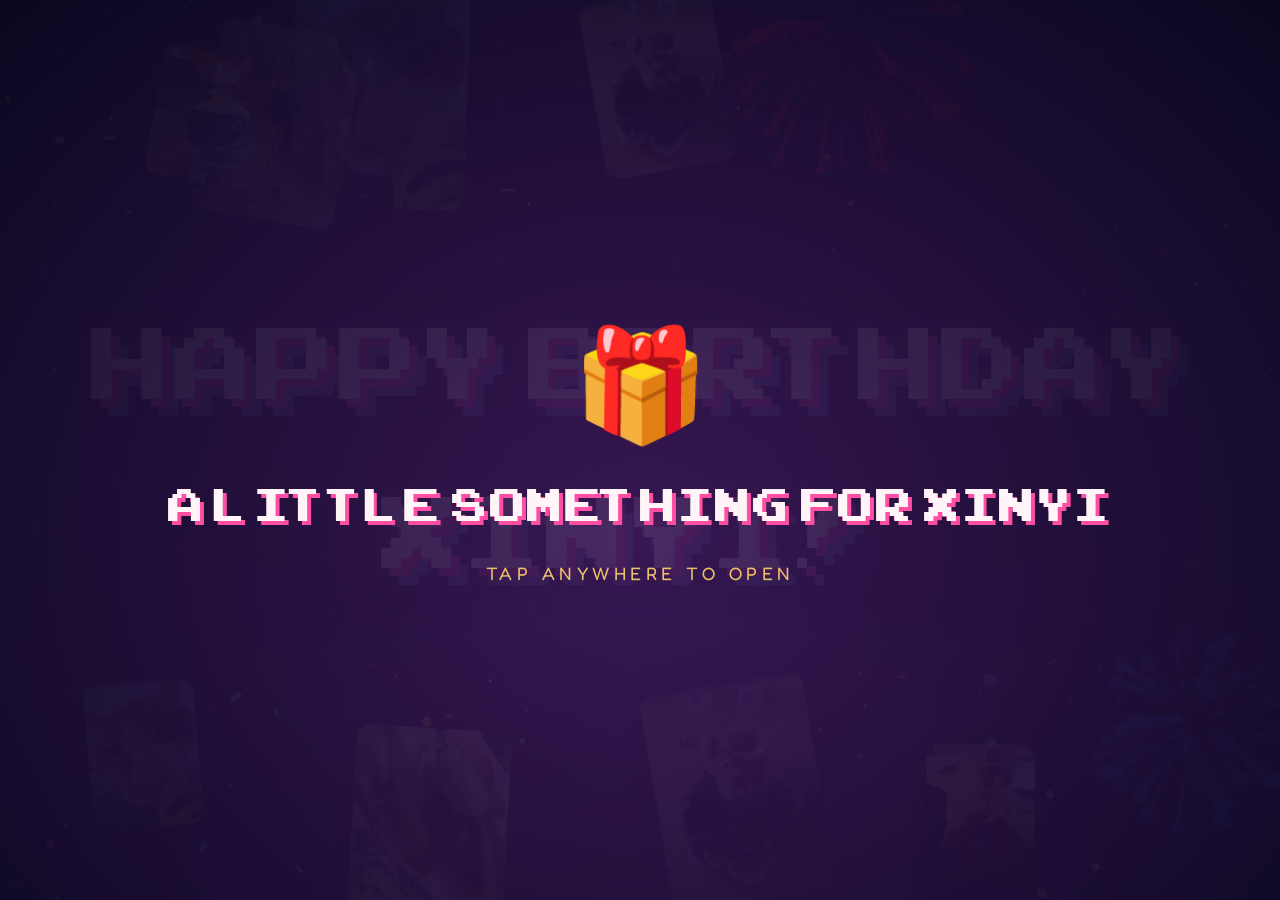
==== birthday/index.html @ 5be49f30 "Add Xinyi's birthday countdown page at /birthday/ Countdown to 12:00 AM ET Nov 8 with confetti and f" ====
<!DOCTYPE html>
<html lang="en">
<head>
<meta charset="UTF-8">
<meta name="viewport" content="width=device-width, initial-scale=1.0">
<title>Xinyi's Birthday Countdown</title>
<link rel="preconnect" href="https://fonts.googleapis.com">
<link rel="preconnect" href="https://fonts.gstatic.com" crossorigin>
<link href="https://fonts.googleapis.com/css2?family=Fredoka:wght@400;600;700&display=swap" rel="stylesheet">
<style>
  @font-face {
    font-family: 'ArcadeClassic';
    src: url([data-uri]) format('truetype');
    font-display: block;
  }
  :root {
    --ink: #fff7fb;
    --pink: #ff7eb6;
    --gold: #ffd36e;
    --sky1: #0b0820;
    --sky2: #1d1140;
    --sky3: #3a1856;
  }
  * { box-sizing: border-box; margin: 0; padding: 0; }
  html, body { height: 100%; overflow: hidden; }
  body {
    font-family: 'Fredoka', 'Trebuchet MS', system-ui, sans-serif;
    color: var(--ink);
    background: radial-gradient(ellipse at 50% 120%, var(--sky3) 0%, var(--sky2) 45%, var(--sky1) 100%);
    user-select: none;
  }

  /* twinkling stars */
  #stars { position: fixed; inset: 0; pointer-events: none; }
  .star {
    position: absolute; width: 2px; height: 2px; border-radius: 50%; background: #fff;
    animation: twinkle var(--d) ease-in-out infinite; animation-delay: var(--delay);
  }
  @keyframes twinkle { 0%,100% { opacity: .15 } 50% { opacity: .9 } }

  #fx { position: fixed; inset: 0; width: 100%; height: 100%; pointer-events: none; z-index: 2; }

  /* floating gifs */
  #floaters { position: fixed; inset: 0; pointer-events: none; z-index: 3; overflow: hidden; }
  .floater {
    position: absolute; top: 0; left: 0; will-change: transform;
    filter: drop-shadow(0 6px 14px rgba(0,0,0,.45));
    border-radius: 14px;
  }

  .stage {
    position: fixed; inset: 0; z-index: 4;
    display: flex; flex-direction: column; align-items: center; justify-content: center;
    text-align: center; padding: 24px;
    transition: opacity 1s ease, transform 1s ease;
  }
  .hidden { opacity: 0; pointer-events: none; transform: scale(.96); }

  /* ---------- countdown ---------- */
  .eyebrow {
    font-size: clamp(14px, 2.2vw, 20px); letter-spacing: .32em; text-transform: uppercase;
    color: var(--gold); margin-bottom: 14px; text-shadow: 0 2px 10px rgba(0,0,0,.5);
  }
  .title {
    font-family: 'ArcadeClassic', 'Fredoka', monospace; font-weight: 400;
    font-size: clamp(40px, 8vw, 96px); line-height: 1.2; letter-spacing: .04em;
    color: #fff4f8;
    text-shadow: .06em .06em 0 #ff4fa3, 0 0 18px rgba(255,126,182,.25);
    margin-bottom: clamp(14px, 3vh, 34px);
  }
  .apos { font-family: 'Fredoka', sans-serif; font-weight: 700; letter-spacing: 0; font-size: .7em; vertical-align: .3em; margin: 0 -.04em 0 -.02em; }
  .clock { display: flex; gap: clamp(8px, 2vw, 22px); align-items: flex-start; }
  .unit {
    min-width: clamp(70px, 15vw, 150px);
    padding: clamp(12px, 2.4vw, 22px) clamp(8px, 1.5vw, 16px) clamp(10px, 1.6vw, 16px);
    background: rgba(255,255,255,.08);
    border: 1px solid rgba(255,255,255,.18);
    border-radius: 22px;
    backdrop-filter: blur(6px); -webkit-backdrop-filter: blur(6px);
    box-shadow: 0 10px 30px rgba(0,0,0,.35), inset 0 1px 0 rgba(255,255,255,.15);
  }
  .num {
    display: block; font-weight: 700; font-variant-numeric: tabular-nums;
    font-size: clamp(40px, 9vw, 104px); line-height: 1;
    text-shadow: 0 0 12px rgba(255,126,182,.25);
  }
  .lbl {
    display: block; margin-top: 8px; font-size: clamp(11px, 1.4vw, 15px);
    letter-spacing: .22em; text-transform: uppercase; opacity: .75;
  }
  .colon { font-size: clamp(36px, 8vw, 90px); font-weight: 700; opacity: .5; padding-top: clamp(10px, 2vw, 20px); }
  .sub { margin-top: clamp(20px, 3.5vh, 36px); font-size: clamp(14px, 2vw, 19px); opacity: .8; }

  /* final ten seconds */
  #bigTick {
    position: fixed; inset: 0; z-index: 5; display: flex; align-items: center; justify-content: center;
    pointer-events: none; font-weight: 700; font-size: min(48vw, 60vh); line-height: 1;
    color: rgba(255,255,255,.92); text-shadow: 0 0 30px rgba(255,126,182,.45), 0 0 60px rgba(255,211,110,.2);
    opacity: 0;
  }
  #bigTick.pop { animation: tick 1s ease-out forwards; }
  @keyframes tick { 0% { transform: scale(1.6); opacity: 0 } 15% { opacity: 1 } 70% { transform: scale(.9); opacity: .9 } 100% { transform: scale(.75); opacity: 0 } }
  body.final .stage#countdown { opacity: .25; }

  #flash { position: fixed; inset: 0; background: #fff; z-index: 6; opacity: 0; pointer-events: none; }
  #flash.go { animation: flash 1.2s ease-out forwards; }
  @keyframes flash { 0% { opacity: .95 } 100% { opacity: 0 } }

  /* ---------- celebration ---------- */
  #celebrate { justify-content: flex-start; padding-top: 0; }
  .hb-wrap {
    position: relative;
    flex: 0 0 auto; display: flex; align-items: center; justify-content: center;
    height: 100vh; transition: height 1.4s cubic-bezier(.6,.05,.25,1);
  }
  body.slides-on .hb-wrap { height: clamp(90px, 17vh, 170px); }
  .halo {
    position: absolute; left: 50%; top: 50%; transform: translate(-50%, -50%);
    width: min(115vw, 1700px); height: min(62vh, 460px); pointer-events: none;
    background: radial-gradient(closest-side, rgba(11,8,32,.82), rgba(11,8,32,.6) 60%, rgba(11,8,32,0));
    transition: height 1.4s cubic-bezier(.6,.05,.25,1);
  }
  body.slides-on .halo { height: min(30vh, 260px); width: min(100vw, 1100px); }
  .hb {
    font-family: 'ArcadeClassic', 'Fredoka', monospace; font-weight: 400;
    font-size: clamp(48px, 11vw, 150px); line-height: 1.2; padding: 0 .2em; letter-spacing: .04em;
    color: #fff4f8;
    text-shadow: .06em .06em 0 #ff4fa3, .12em .12em 0 rgba(126,200,255,.55), 0 0 24px rgba(255,126,182,.3);
    transition: font-size 1.4s cubic-bezier(.6,.05,.25,1);
  }
  body.slides-on .hb { font-size: clamp(32px, 6vw, 80px); }
  #celebrate:not(.hidden) .hb { animation: popIn 1.2s cubic-bezier(.2,1.6,.4,1) both; }
  @keyframes shimmer { to { background-position: 300% 0 } }
  @keyframes popIn { 0% { transform: scale(.2) rotate(-6deg); opacity: 0 } 100% { transform: none; opacity: 1 } }

  /* slideshow */
  .show {
    position: relative; width: min(92vw, calc((100vh - 230px) * 1.333), 1100px);
    aspect-ratio: 4 / 3; margin-top: 4px;
    opacity: 0; transform: translateY(40px) scale(.97);
    transition: opacity 1.2s ease .3s, transform 1.2s ease .3s;
  }
  body.slides-on .show { opacity: 1; transform: none; }
  .frame {
    position: absolute; inset: 0; border-radius: 18px; overflow: hidden;
    background: #120b24;
    box-shadow: 0 0 0 6px rgba(255,255,255,.9), 0 24px 60px rgba(0,0,0,.6), 0 0 80px rgba(255,126,182,.25);
  }
  .slide { position: absolute; inset: 0; opacity: 0; transition: opacity 1.4s ease; }
  .slide.on { opacity: 1; }
  .slide .bg {
    position: absolute; inset: -40px; background-size: cover; background-position: center;
    filter: blur(28px) brightness(.55) saturate(1.2);
  }
  .slide img {
    position: absolute; inset: 0; width: 100%; height: 100%; object-fit: contain;
    transform-origin: var(--ox, 50%) var(--oy, 50%);
  }
  .slide.on img { animation: kenburns 7s ease-out forwards; }
  @keyframes kenburns { from { transform: scale(1) } to { transform: scale(1.07) } }

  .nav {
    position: absolute; top: 50%; transform: translateY(-50%);
    width: 48px; height: 48px; border-radius: 50%; border: none; cursor: pointer;
    background: rgba(255,255,255,.18); color: #fff; font-size: 24px; line-height: 48px;
    backdrop-filter: blur(6px); -webkit-backdrop-filter: blur(6px);
    transition: background .2s; z-index: 2; font-family: inherit;
  }
  .nav:hover { background: rgba(255,255,255,.35); }
  .nav.prev { left: 14px; } .nav.next { right: 14px; }
  .meta {
    position: absolute; left: 50%; bottom: -44px; transform: translateX(-50%);
    display: flex; gap: 14px; align-items: center; font-size: 15px; white-space: nowrap;
  }
  .meta button {
    background: rgba(255,255,255,.14); border: 1px solid rgba(255,255,255,.25); color: #fff;
    border-radius: 999px; padding: 5px 14px; cursor: pointer; font-family: inherit; font-size: 14px;
  }
  .bar { position: absolute; left: 0; bottom: 0; height: 4px; background: linear-gradient(90deg, var(--pink), var(--gold)); width: 0; z-index: 2; }

  #music {
    position: fixed; top: 14px; right: 14px; z-index: 8; width: min(320px, calc(100vw - 28px));
    border-radius: 14px; overflow: hidden; box-shadow: 0 10px 30px rgba(0,0,0,.45);
  }
  #music iframe { display: block; border: 0; }
  #gate {
    position: fixed; inset: 0; z-index: 20; cursor: pointer;
    display: flex; flex-direction: column; align-items: center; justify-content: center; gap: 18px;
    background: radial-gradient(ellipse at 50% 60%, rgba(58,24,86,.92), rgba(11,8,32,.97));
    text-align: center; padding: 24px; transition: opacity .8s ease;
  }
  #gate.gone { opacity: 0; pointer-events: none; }
  #gate .gift { font-size: clamp(64px, 12vw, 110px); animation: wiggle 1.6s ease-in-out infinite; }
  @keyframes wiggle { 0%,100% { transform: rotate(0) } 20% { transform: rotate(-10deg) scale(1.05) } 40% { transform: rotate(8deg) } 60% { transform: rotate(-4deg) } }
  #gate .g1 { font-family: 'ArcadeClassic', 'Fredoka', monospace; font-size: clamp(34px, 6vw, 64px); line-height: 1.2; letter-spacing: .04em; color: #fff4f8; text-shadow: .06em .06em 0 #ff4fa3; }
  #gate .g2 { font-size: clamp(14px, 2vw, 18px); letter-spacing: .25em; text-transform: uppercase; color: var(--gold); opacity: .9; }
  #testBadge {
    position: fixed; top: 10px; left: 10px; z-index: 10; font-size: 12px;
    background: rgba(255,211,110,.9); color: #2a1440; padding: 4px 10px; border-radius: 999px; display: none;
  }
  @media (max-width: 600px) {
    .nav { width: 38px; height: 38px; line-height: 38px; font-size: 20px; }
    .colon { display: none; }
  }
  @media (prefers-reduced-motion: reduce) {
    .slide.on img { animation: none; }
  }
</style>
</head>
<body>
  <div id="stars"></div>
  <canvas id="fx"></canvas>
  <div id="floaters"></div>

  <section class="stage" id="countdown">
    <div class="eyebrow">Counting down to</div>
    <h1 class="title">Xinyi<span class="apos">'</span>s Birthday</h1>
    <div class="clock">
      <div class="unit"><span class="num" id="h">00</span><span class="lbl">Hours</span></div>
      <div class="colon">:</div>
      <div class="unit"><span class="num" id="m">00</span><span class="lbl">Minutes</span></div>
      <div class="colon">:</div>
      <div class="unit"><span class="num" id="s">00</span><span class="lbl">Seconds</span></div>
    </div>
    <p class="sub" id="whenText">until 12:00 AM</p>
  </section>

  <div id="bigTick"></div>
  <div id="flash"></div>

  <section class="stage hidden" id="celebrate">
    <div class="hb-wrap"><div class="halo"></div><h1 class="hb">Happy Birthday Xinyi!</h1></div>
    <div class="show" id="show">
      <div class="frame" id="frame"><div class="bar" id="bar"></div></div>
      <button class="nav prev" id="prev" aria-label="Previous photo">&#8249;</button>
      <button class="nav next" id="next" aria-label="Next photo">&#8250;</button>
      <div class="meta"><span id="count">1 / 27</span><button id="pause">Pause</button></div>
    </div>
  </section>

  <div id="testBadge"></div>
  <div id="gate">
    <div class="gift">🎁</div>
    <div class="g1">A little something for Xinyi</div>
    <div class="g2">Tap anywhere to open</div>
  </div>
  <div id="music"><div id="spotify"></div></div>

<script>
(() => {
  // ---------------- config ----------------
  const BIRTHDAY = new Date(Date.UTC(2026, 10, 8, 5, 0, 0));   // Nov 8, 2026 at 12:00 AM Eastern (EST = UTC-5)
  const PHOTO_COUNT = 27;
  const SLIDE_MS = 5000;
  const CELEBRATE_BEFORE_SLIDES_MS = 7000;

  const params = new URLSearchParams(location.search);
  let target = BIRTHDAY.getTime();
  const badge = document.getElementById('testBadge');
  if (params.has('test')) {                       // ?test=15 -> countdown ends 15s after load
    target = Date.now() + (parseFloat(params.get('test')) || 15) * 1000;
    badge.textContent = 'Test mode'; badge.style.display = 'block';
  }
  if (params.has('celebrate')) { target = Date.now() - 1; }

  // ---------------- stars ----------------
  const starBox = document.getElementById('stars');
  for (let i = 0; i < 120; i++) {
    const s = document.createElement('div');
    s.className = 'star';
    s.style.left = Math.random() * 100 + '%';
    s.style.top = Math.random() * 100 + '%';
    const sz = Math.random() < .15 ? 3 : 2;
    s.style.width = s.style.height = sz + 'px';
    s.style.setProperty('--d', (2 + Math.random() * 4) + 's');
    s.style.setProperty('--delay', (-Math.random() * 6) + 's');
    starBox.appendChild(s);
  }

  // ---------------- canvas + sprites ----------------
  const cv = document.getElementById('fx');
  const ctx = cv.getContext('2d');
  let W = 0, H = 0, DPR = 1;
  function resize() {
    DPR = Math.min(window.devicePixelRatio || 1, 2);
    W = innerWidth; H = innerHeight;
    cv.width = W * DPR; cv.height = H * DPR;
    ctx.setTransform(DPR, 0, 0, DPR, 0, 0);
  }
  addEventListener('resize', resize); resize();

  function load(src) { const i = new Image(); i.src = src; return i; }
  const confettiSheet = { img: load('assets/confetti.png'), cols: 8, rows: 8, frames: 64, cell: 256, fps: 30 };
  const fireworkSheets = ['original', 'blue', 'green', 'red'].map(c => ({
    img: load('assets/firework-' + c + '.png'), cols: 6, rows: 5, frames: 30, cell: 256, fps: 24
  }));

  const sprites = [];   // {sheet, x, y, size, t0, rot}
  function spawn(sheet, x, y, size, rot = 0) {
    sprites.push({ sheet, x, y, size, rot, t0: performance.now() });
  }
  // distance from a point to the text/slideshow zone (0 = inside it)
  function zoneDist(x, y) {
    if (!zone) return 1e9;
    const dx = Math.max(zone.l - x, 0, x - zone.r), dy = Math.max(zone.t - y, 0, y - zone.b);
    return Math.hypot(dx, dy);
  }
  // pick a spot whose burst mostly stays clear of the text
  function clearSpot(radius, yMin, yMax) {
    let best = null, bestD = -1;
    for (let t = 0; t < 25; t++) {
      const x = W * .03 + Math.random() * W * .94, y = yMin + Math.random() * (yMax - yMin);
      const d = zoneDist(x, y);
      if (d >= radius) return [x, y];
      if (d > bestD) { bestD = d; best = [x, y]; }
    }
    return best;
  }
  function randomFirework(big) {
    const sheet = fireworkSheets[(Math.random() * 4) | 0];
    const size = (big ? 260 + Math.random() * 260 : 180 + Math.random() * 200) * Math.min(1, Math.max(.55, W / 1200));
    const [x, y] = clearSpot(size * .35, H * .05, H * .95);
    spawn(sheet, x, y, size);
  }
  function randomConfetti() {
    const size = (240 + Math.random() * 200) * Math.min(1, Math.max(.6, W / 1200));
    const [x, y] = clearSpot(size * .3, H * .1, H * .9);
    spawn(confettiSheet, x, y, size, (Math.random() - .5) * 0.6);
  }

  // drifting paper confetti pieces
  const COLORS = ['#ff7eb6', '#ffd36e', '#7ef0b0', '#7ec8ff', '#c79bff', '#ff9a6e'];
  const pieces = [];
  function makePiece(initial) {
    return {
      x: Math.random() * W, y: initial ? Math.random() * H : -20 - Math.random() * 60,
      w: 6 + Math.random() * 7, h: 3 + Math.random() * 5,
      vy: 25 + Math.random() * 45, sway: 20 + Math.random() * 40, phase: Math.random() * 6.28,
      spin: (Math.random() - .5) * 6, a: Math.random() * 6.28,
      c: COLORS[(Math.random() * COLORS.length) | 0], round: Math.random() < .3
    };
  }
  for (let i = 0; i < 70; i++) pieces.push(makePiece(true));

  // ---------------- floating gifs ----------------
  // ---- keep-out zone: the middle content (countdown, or message + slideshow) ----
  let zone = null;
  function unionRect(sel) {
    let l = 1e9, t = 1e9, r = -1e9, b = -1e9;
    document.querySelectorAll(sel).forEach(el => {
      const q = el.getBoundingClientRect(); if (!q.width) return;
      l = Math.min(l, q.left); t = Math.min(t, q.top); r = Math.max(r, q.right); b = Math.max(b, q.bottom);
    });
    return r > l ? { l, t, r, b } : null;
  }
  function updateZone() {
    const celebrating = !document.getElementById('celebrate').classList.contains('hidden');
    const z = celebrating
      ? unionRect(document.body.classList.contains('slides-on') ? '.hb, .show, .meta' : '.hb')
      : unionRect('#countdown .eyebrow, #countdown .title, #countdown .clock, #countdown .sub');
    if (!z) { zone = null; return; }
    const pad = 16;
    zone = { l: z.l - pad, t: z.t - pad, r: z.r + pad, b: z.b + pad };
  }
  function hits(x, y, w, h, z) { return x < z.r && x + w > z.l && y < z.b && y + h > z.t; }
  updateZone();
  setInterval(updateZone, 250);
  addEventListener('resize', updateZone);

  const floatBox = document.getElementById('floaters');
  const gifs = ['assets/cat-scuba-cat.gif', 'assets/silly-dog.gif'];
  const floaters = [];
  function addFloater(src, big = 1) {
    const el = document.createElement('img');
    el.src = src; el.className = 'floater'; el.alt = '';
    const scale = Math.min(1, Math.max(.6, innerWidth / 1200));
    const size = (95 + Math.random() * 60) * scale * big;
    el.style.width = size + 'px';
    floatBox.appendChild(el);
    const ang = Math.random() * Math.PI * 2, speed = 28 + Math.random() * 30;
    let x = 0, y = 0;
    for (let t = 0; t < 40; t++) {
      x = Math.random() * (innerWidth - size); y = Math.random() * (innerHeight - size);
      if (!zone || !hits(x, y, size, size * 1.3, zone)) break;
    }
    floaters.push({
      el, size, x, y,
      vx: Math.cos(ang) * speed, vy: Math.sin(ang) * speed,
      rot: 0, wob: Math.random() * 6.28, wobSpeed: .8 + Math.random() * .8
    });
  }
  // orange cat gets the most spots; nothing appears more than twice
  const catPics = ['assets/cat-1.jpg', 'assets/cat-2.jpg', 'assets/cat-3.jpg'];
  const perPic = innerWidth < 600 ? 1 : 2;
  catPics.forEach(c => { for (let i = 0; i < perPic; i++) addFloater(c, 1.15); });
  gifs.forEach(g => addFloater(g, .9));

  // ---------------- countdown ----------------
  const hEl = document.getElementById('h'), mEl = document.getElementById('m'), sEl = document.getElementById('s');
  const bigTick = document.getElementById('bigTick');
  const whenText = document.getElementById('whenText');
  whenText.textContent = '12:00 AM ET, Nov 8 2026';
  let phase = 'countdown';
  let lastShown = -1;
  const pad = n => String(n).padStart(2, '0');

  function updateClock(now) {
    const ms = target - now;
    if (ms <= 0) { if (phase === 'countdown') startCelebration(); return; }
    const total = Math.ceil(ms / 1000);
    if (total === lastShown) return;
    lastShown = total;
    hEl.textContent = pad(Math.floor(total / 3600));
    mEl.textContent = pad(Math.floor(total % 3600 / 60));
    sEl.textContent = pad(total % 60);
    document.title = `${pad(Math.floor(total / 3600))}:${pad(Math.floor(total % 3600 / 60))}:${pad(total % 60)} · Xinyi's Birthday`;
    if (total <= 10) {
      document.body.classList.add('final');
      bigTick.textContent = total;
      bigTick.classList.remove('pop'); void bigTick.offsetWidth; bigTick.classList.add('pop');
      randomConfetti();
    }
  }

  // ---------------- celebration ----------------
  let fwTimer = 0, fwInterval = 120;
  function startCelebration() {
    phase = 'celebrate';
    document.title = 'Happy Birthday Xinyi! 🎉';
    document.body.classList.remove('final');
    bigTick.style.display = 'none';
    document.getElementById('flash').classList.add('go');
    document.getElementById('countdown').classList.add('hidden');
    document.getElementById('celebrate').classList.remove('hidden');
    // opening barrage: fireworks everywhere
    for (let i = 0; i < 14; i++) setTimeout(() => randomFirework(true), i * 70);
    for (let i = 0; i < 4; i++) setTimeout(randomConfetti, 200 + i * 250);
    fwInterval = 140;
    setTimeout(() => { fwInterval = 380; }, 6000);
    // start the song at midnight (if it isn't already playing)
    try { if (window.spotifyCtl && window.spotifyPaused !== false) window.spotifyCtl.play(); } catch (e) {}
    setTimeout(() => { document.body.classList.add('slides-on'); startSlides(); }, CELEBRATE_BEFORE_SLIDES_MS);
    setTimeout(() => { fwInterval = 900; }, CELEBRATE_BEFORE_SLIDES_MS + 4000);
  }

  // ---------------- slideshow ----------------
  const frame = document.getElementById('frame');
  const bar = document.getElementById('bar');
  const countEl = document.getElementById('count');
  const slides = [];
  for (let i = 1; i <= PHOTO_COUNT; i++) {
    const src = 'photos/' + pad(i) + '.jpg';
    const d = document.createElement('div');
    d.className = 'slide';
    d.innerHTML = `<div class="bg" style="background-image:url('${src}')"></div><img alt="Us, photo ${i}" loading="lazy" src="${src}">`;
    const img = d.querySelector('img');
    img.style.setProperty('--ox', (30 + Math.random() * 40) + '%');
    img.style.setProperty('--oy', (30 + Math.random() * 40) + '%');
    frame.insertBefore(d, bar);
    slides.push(d);
  }
  let cur = -1, playing = true, slideStart = 0, slidesStarted = false;
  function show(i) {
    i = (i + slides.length) % slides.length;
    if (cur >= 0) slides[cur].classList.remove('on');
    cur = i;
    const s = slides[cur];
    const img = s.querySelector('img');
    img.style.animation = 'none'; void img.offsetWidth; img.style.animation = '';
    s.classList.add('on');
    countEl.textContent = (cur + 1) + ' / ' + slides.length;
    // warm up the next image
    const n = slides[(cur + 1) % slides.length].querySelector('img'); n.loading = 'eager';
    slideStart = performance.now();
  }
  function startSlides() { slidesStarted = true; show(0); }
  document.getElementById('next').onclick = () => show(cur + 1);
  document.getElementById('prev').onclick = () => show(cur - 1);
  const pauseBtn = document.getElementById('pause');
  pauseBtn.onclick = () => {
    playing = !playing; pauseBtn.textContent = playing ? 'Pause' : 'Play';
    slideStart = performance.now() - (playing ? 0 : 0);
  };
  addEventListener('keydown', e => {
    if (!slidesStarted) return;
    if (e.key === 'ArrowRight') show(cur + 1);
    if (e.key === 'ArrowLeft') show(cur - 1);
    if (e.key === ' ') { e.preventDefault(); pauseBtn.click(); }
  });
  // tap anywhere on the sky during celebration for an extra firework
  addEventListener('pointerdown', e => {
    if (phase !== 'celebrate' || e.target.closest('.show')) return;
    const sheet = fireworkSheets[(Math.random() * 4) | 0];
    spawn(sheet, e.clientX, e.clientY, 260 + Math.random() * 160);
  });

  // ---------------- main loop ----------------
  let last = performance.now(), confettiTimer = 0;
  function frameLoop(now) {
    const dt = Math.min(.05, (now - last) / 1000); last = now;
    updateClock(Date.now());

    // spawn schedules
    if (phase === 'countdown') {
      confettiTimer += dt * 1000;
      if (confettiTimer > 1100) { confettiTimer = 0; randomConfetti(); }
    } else {
      fwTimer += dt * 1000;
      if (fwTimer > fwInterval) { fwTimer = 0; randomFirework(fwInterval < 300); }
      confettiTimer += dt * 1000;
      if (confettiTimer > 2600) { confettiTimer = 0; randomConfetti(); }
    }

    ctx.clearRect(0, 0, W, H);

    // paper confetti
    for (let i = 0; i < pieces.length; i++) {
      const p = pieces[i];
      p.y += p.vy * dt; p.phase += dt * 1.6; p.a += p.spin * dt;
      const x = p.x + Math.sin(p.phase) * p.sway;
      if (p.y > H + 20) pieces[i] = makePiece(false);
      ctx.save();
      ctx.translate(x, p.y); ctx.rotate(p.a);
      ctx.scale(1, Math.abs(Math.cos(p.phase * 1.7)) * .8 + .2);
      ctx.fillStyle = p.c; ctx.globalAlpha = .85 * Math.max(.2, Math.min(1, zoneDist(x, p.y) / 60));
      if (p.round) { ctx.beginPath(); ctx.arc(0, 0, p.h, 0, 6.28); ctx.fill(); }
      else ctx.fillRect(-p.w / 2, -p.h / 2, p.w, p.h);
      ctx.restore();
    }
    ctx.globalAlpha = 1;

    // spritesheet animations
    ctx.globalCompositeOperation = 'lighter';
    for (let i = sprites.length - 1; i >= 0; i--) {
      const s = sprites[i], sh = s.sheet;
      const f = Math.floor((now - s.t0) / 1000 * sh.fps);
      if (f >= sh.frames) { sprites.splice(i, 1); continue; }
      if (!sh.img.complete || !sh.img.naturalWidth) continue;
      const sx = (f % sh.cols) * sh.cell, sy = Math.floor(f / sh.cols) * sh.cell;
      ctx.save();
      ctx.globalAlpha = Math.max(.12, Math.min(1, zoneDist(s.x, s.y) / (s.size * .45)));
      ctx.translate(s.x, s.y); if (s.rot) ctx.rotate(s.rot);
      ctx.drawImage(sh.img, sx, sy, sh.cell, sh.cell, -s.size / 2, -s.size / 2, s.size, s.size);
      ctx.restore();
    }
    ctx.globalCompositeOperation = 'source-over';

    // floating gifs
    const fw = innerWidth, fh = innerHeight;
    for (const o of floaters) {
      o.x += o.vx * dt; o.y += o.vy * dt; o.wob += dt * o.wobSpeed;
      if (o.x < -o.size * .2) { o.x = -o.size * .2; o.vx = Math.abs(o.vx); }
      if (o.x > fw - o.size * .8) { o.x = fw - o.size * .8; o.vx = -Math.abs(o.vx); }
      if (o.y < -o.size * .2) { o.y = -o.size * .2; o.vy = Math.abs(o.vy); }
      if (o.y > fh - o.size * .8) { o.y = fh - o.size * .8; o.vy = -Math.abs(o.vy); }
      // bounce off the middle content
      const oh = o.el.offsetHeight || o.size;
      if (zone && hits(o.x, o.y, o.size, oh, zone)) {
        const opts = [
          { d: o.x + o.size - zone.l, ok: zone.l - o.size > -o.size * .2, f: () => { o.x = zone.l - o.size; o.vx = -Math.abs(o.vx); } },
          { d: zone.r - o.x,          ok: zone.r < fw - o.size * .8,      f: () => { o.x = zone.r; o.vx = Math.abs(o.vx); } },
          { d: o.y + oh - zone.t,     ok: zone.t - oh > -oh * .2,          f: () => { o.y = zone.t - oh; o.vy = -Math.abs(o.vy); } },
          { d: zone.b - o.y,          ok: zone.b < fh - oh * .8,           f: () => { o.y = zone.b; o.vy = Math.abs(o.vy); } },
        ];
        const valid = opts.filter(q => q.ok);
        const pool = valid.length ? valid : opts;
        // big jumps happen when the zone grows (e.g. slideshow appears) - glide instead of teleporting
        const best = pool.reduce((a, b) => a.d < b.d ? a : b);
        if (best.d > 40) {
          const k = opts.indexOf(best), step = 320 * dt;
          if (k === 0) { o.x -= step; o.vx = -Math.abs(o.vx); }
          if (k === 1) { o.x += step; o.vx = Math.abs(o.vx); }
          if (k === 2) { o.y -= step; o.vy = -Math.abs(o.vy); }
          if (k === 3) { o.y += step; o.vy = Math.abs(o.vy); }
        } else best.f();
      }
      // fade out as it gets close to the text
      const ed = zone ? Math.hypot(Math.max(zone.l - (o.x + o.size), 0, o.x - zone.r),
                                   Math.max(zone.t - (o.y + oh), 0, o.y - zone.b)) : 1e9;
      o.el.style.opacity = Math.max(.15, Math.min(1, .15 + ed / 140));
      const r = Math.sin(o.wob) * 10, bob = Math.sin(o.wob * 1.3) * 6;
      o.el.style.transform = `translate(${o.x}px, ${o.y + bob}px) rotate(${r}deg)`;
    }

    // slideshow timing
    if (slidesStarted) {
      if (playing) {
        const p = (now - slideStart) / SLIDE_MS;
        bar.style.width = Math.min(100, p * 100) + '%';
        if (p >= 1) show(cur + 1);
      } else {
        slideStart = now - (parseFloat(bar.style.width) || 0) / 100 * SLIDE_MS;
      }
    }

    requestAnimationFrame(frameLoop);
  }
  requestAnimationFrame(frameLoop);

  // opening tap: counts as the click browsers need before music can play on its own
  const gate = document.getElementById('gate');
  gate.addEventListener('click', () => {
    gate.classList.add('gone');
    setTimeout(() => gate.remove(), 900);
    wake();
    // if she opens it after midnight, start the music right away
    if (phase === 'celebrate') { try { window.spotifyCtl && window.spotifyCtl.play(); } catch (e) {} }
  }, { once: true });

  // keep the screen awake so the countdown is still showing at midnight
  async function wake() { try { if ('wakeLock' in navigator) await navigator.wakeLock.request('screen'); } catch (e) {} }
  wake();
  document.addEventListener('visibilitychange', () => { if (document.visibilityState === 'visible') wake(); });
})();
</script>
<script>
  // Spotify player: our playlist
  window.onSpotifyIframeApiReady = (IFrameAPI) => {
    IFrameAPI.createController(document.getElementById('spotify'),
      { uri: 'spotify:playlist:1GfqX0rNPE7WDTTngcisnh', width: '100%', height: 80 },
      (ctl) => {
        window.spotifyCtl = ctl;
        ctl.addListener('playback_update', e => { window.spotifyPaused = e.data.isPaused; });
      });
  };
</script>
<script src="https://open.spotify.com/embed/iframe-api/v1" async></script>
</body>
</html>
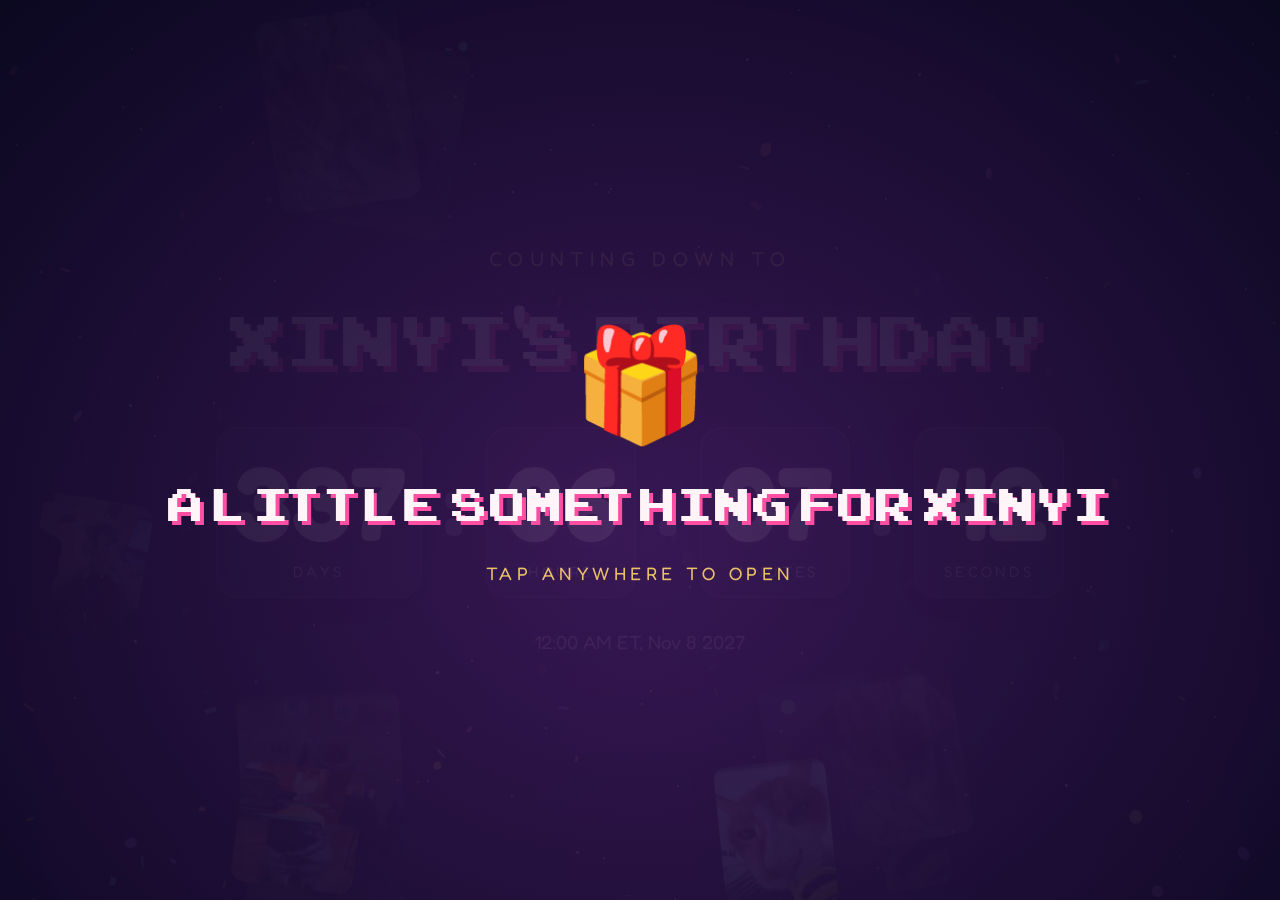
==== commit 86cbe207: "Birthday page: envelope with letter before the slideshow, then countdown to next year Co-Authored-By" ====
--- a/birthday/index.html
+++ b/birthday/index.html
@@ -113,14 +113,14 @@
     flex: 0 0 auto; display: flex; align-items: center; justify-content: center;
     height: 100vh; transition: height 1.4s cubic-bezier(.6,.05,.25,1);
   }
-  body.slides-on .hb-wrap { height: clamp(90px, 17vh, 170px); }
+  body.slides-on .hb-wrap, body.letter-on .hb-wrap { height: clamp(90px, 17vh, 170px); }
   .halo {
     position: absolute; left: 50%; top: 50%; transform: translate(-50%, -50%);
     width: min(115vw, 1700px); height: min(62vh, 460px); pointer-events: none;
     background: radial-gradient(closest-side, rgba(11,8,32,.82), rgba(11,8,32,.6) 60%, rgba(11,8,32,0));
     transition: height 1.4s cubic-bezier(.6,.05,.25,1);
   }
-  body.slides-on .halo { height: min(30vh, 260px); width: min(100vw, 1100px); }
+  body.slides-on .halo, body.letter-on .halo { height: min(30vh, 260px); width: min(100vw, 1100px); }
   .hb {
     font-family: 'ArcadeClassic', 'Fredoka', monospace; font-weight: 400;
     font-size: clamp(48px, 11vw, 150px); line-height: 1.2; padding: 0 .2em; letter-spacing: .04em;
@@ -128,7 +128,69 @@
     text-shadow: .06em .06em 0 #ff4fa3, .12em .12em 0 rgba(126,200,255,.55), 0 0 24px rgba(255,126,182,.3);
     transition: font-size 1.4s cubic-bezier(.6,.05,.25,1);
   }
-  body.slides-on .hb { font-size: clamp(32px, 6vw, 80px); }
+  body.slides-on .hb, body.letter-on .hb { font-size: clamp(32px, 6vw, 80px); }
+
+  /* envelope + letter */
+  #envArea { display: none; flex-direction: column; align-items: center; gap: clamp(14px, 3vh, 28px); margin-top: 1vh; }
+  body.letter-on #envArea { display: flex; animation: riseIn 1s ease both; }
+  @keyframes riseIn { from { opacity: 0; transform: translateY(40px) } to { opacity: 1; transform: none } }
+  .env-cap {
+    font-family: 'ArcadeClassic', 'Fredoka', monospace; font-size: clamp(30px, 5vw, 60px); letter-spacing: .05em;
+    color: #ffd36e; text-shadow: .06em .06em 0 #ff4fa3; animation: blink 1.2s steps(2) infinite;
+  }
+  @keyframes blink { 50% { opacity: .55 } }
+  .env {
+    position: relative; width: min(380px, 78vw); aspect-ratio: 3 / 2; cursor: pointer;
+    animation: bob 2.2s ease-in-out infinite; perspective: 900px;
+  }
+  @keyframes bob { 0%,100% { transform: translateY(0) rotate(-1.5deg) } 50% { transform: translateY(-10px) rotate(1.5deg) } }
+  .env .back { position: absolute; inset: 0; background: #e8899f; border-radius: 10px; box-shadow: 0 18px 40px rgba(0,0,0,.45); }
+  .env .paper {
+    position: absolute; left: 7%; right: 7%; top: 8%; height: 80%; background: #fffaf2; border-radius: 6px;
+    transition: transform .8s cubic-bezier(.3,1.3,.5,1) .35s;
+  }
+  .env .front {
+    position: absolute; inset: 0; border-radius: 10px;
+    background: linear-gradient(to top right, #ffb3c6 49.6%, transparent 50%) left / 50.5% 100% no-repeat,
+                linear-gradient(to top left, #ffa6bc 49.6%, transparent 50%) right / 50.5% 100% no-repeat;
+  }
+  .env .front::after {
+    content: ''; position: absolute; left: 0; right: 0; bottom: 0; height: 55%;
+    background: #ffc2d1; clip-path: polygon(0 100%, 50% 0, 100% 100%); border-radius: 0 0 10px 10px;
+  }
+  .env .flap {
+    position: absolute; left: 0; right: 0; top: 0; height: 58%; background: #f797b0;
+    clip-path: polygon(0 0, 100% 0, 50% 100%); transform-origin: top; transition: transform .6s ease; z-index: 3;
+  }
+  .env .heart { position: absolute; left: 50%; top: 52%; transform: translate(-50%, -50%); font-size: clamp(28px, 6vw, 44px); z-index: 4; transition: opacity .3s; }
+  .env.open { animation: none; }
+  .env.open .flap { transform: rotateX(180deg); z-index: 0; }
+  .env.open .heart { opacity: 0; }
+  .env.open .paper { transform: translateY(-45%); }
+  .env-hint { font-size: 15px; opacity: .75; letter-spacing: .1em; }
+  .letter {
+    display: none; width: min(640px, 90vw); max-height: 68vh; overflow-y: auto;
+    background: #fffaf2; color: #3a2440; border-radius: 16px; padding: clamp(22px, 4vw, 40px);
+    text-align: left; font-size: clamp(16px, 2vw, 19px); line-height: 1.7;
+    box-shadow: 0 0 0 5px #ffc2d1, 0 24px 60px rgba(0,0,0,.55);
+    user-select: text;
+  }
+  .letter.show-it { display: block; animation: unfold .7s cubic-bezier(.2,1.2,.4,1) both; }
+  @keyframes unfold { from { opacity: 0; transform: scale(.6) translateY(60px) } to { opacity: 1; transform: none } }
+  .letter .dear { font-weight: 700; font-size: 1.15em; margin-bottom: .6em; }
+  .letter p { margin-bottom: 1em; }
+  .letter .sign { text-align: right; font-weight: 600; }
+  .letter button {
+    display: block; margin: 18px auto 0; border: none; cursor: pointer; font-family: inherit;
+    background: #ff4fa3; color: #fff; font-size: 16px; font-weight: 600; padding: 10px 22px; border-radius: 999px;
+    box-shadow: 0 4px 0 #c8327c;
+  }
+  .letter button:active { transform: translateY(2px); box-shadow: 0 2px 0 #c8327c; }
+  .show { display: none; }
+  body.slides-on .show { display: block; animation: riseIn 1.2s ease both; }
+  #dUnit { display: none; }
+  body.has-days #dUnit, body.has-days #dColon { display: block; }
+  #dColon { display: none; }
   #celebrate:not(.hidden) .hb { animation: popIn 1.2s cubic-bezier(.2,1.6,.4,1) both; }
   @keyframes shimmer { to { background-position: 300% 0 } }
   @keyframes popIn { 0% { transform: scale(.2) rotate(-6deg); opacity: 0 } 100% { transform: none; opacity: 1 } }
@@ -216,6 +278,8 @@
     <div class="eyebrow">Counting down to</div>
     <h1 class="title">Xinyi<span class="apos">'</span>s Birthday</h1>
     <div class="clock">
+      <div class="unit" id="dUnit"><span class="num" id="d">000</span><span class="lbl">Days</span></div>
+      <div class="colon" id="dColon">:</div>
       <div class="unit"><span class="num" id="h">00</span><span class="lbl">Hours</span></div>
       <div class="colon">:</div>
       <div class="unit"><span class="num" id="m">00</span><span class="lbl">Minutes</span></div>
@@ -230,6 +294,19 @@
 
   <section class="stage hidden" id="celebrate">
     <div class="hb-wrap"><div class="halo"></div><h1 class="hb">Happy Birthday Xinyi!</h1></div>
+    <div id="envArea">
+      <div class="env-cap">You have a message</div>
+      <div class="env" id="env" role="button" aria-label="Open the letter">
+        <div class="back"></div><div class="paper"></div><div class="front"></div><div class="flap"></div><div class="heart">💌</div>
+      </div>
+      <div class="env-hint" id="envHint">Tap the envelope</div>
+      <div class="letter" id="letter">
+        <div class="dear">Dear Xinyi,</div>
+        <p>Happy birthday and miss you every day. You light up my life every time you smile or laugh at a meme or make silly jokes. Your music, art, creativity and funny silly humor makes you who you are there. There is no other Xinyi who could be you, you make the name beautiful. On this day, let's celebrate you and also look back on our memories this year!</p>
+        <p class="sign">Love,<br>Gokul</p>
+        <button id="toMemories">Look back at our memories ▶</button>
+      </div>
+    </div>
     <div class="show" id="show">
       <div class="frame" id="frame"><div class="bar" id="bar"></div></div>
       <button class="nav prev" id="prev" aria-label="Previous photo">&#8249;</button>
@@ -262,6 +339,10 @@
     badge.textContent = 'Test mode'; badge.style.display = 'block';
   }
   if (params.has('celebrate')) { target = Date.now() - 1; }
+  const NEXT_BIRTHDAY = new Date(Date.UTC(2027, 10, 8, 5, 0, 0));  // Nov 8, 2027 at 12:00 AM Eastern
+  // opened after the birthday is over? count to next year's straight away
+  if (!params.has('test') && !params.has('celebrate') && Date.now() > target + 24 * 3600 * 1000) target = NEXT_BIRTHDAY.getTime();
+  const slideMs = params.has('test') ? 1500 : SLIDE_MS;   // faster slideshow while testing
 
   // ---------------- stars ----------------
   const starBox = document.getElementById('stars');
@@ -356,7 +437,7 @@
   function updateZone() {
     const celebrating = !document.getElementById('celebrate').classList.contains('hidden');
     const z = celebrating
-      ? unionRect(document.body.classList.contains('slides-on') ? '.hb, .show, .meta' : '.hb')
+      ? unionRect(document.body.classList.contains('slides-on') ? '.hb, .show, .meta' : document.body.classList.contains('letter-on') ? '.hb, #envArea' : '.hb')
       : unionRect('#countdown .eyebrow, #countdown .title, #countdown .clock, #countdown .sub');
     if (!z) { zone = null; return; }
     const pad = 16;
@@ -396,10 +477,14 @@
   gifs.forEach(g => addFloater(g, .9));
 
   // ---------------- countdown ----------------
-  const hEl = document.getElementById('h'), mEl = document.getElementById('m'), sEl = document.getElementById('s');
+  const dEl = document.getElementById('d'), hEl = document.getElementById('h'), mEl = document.getElementById('m'), sEl = document.getElementById('s');
   const bigTick = document.getElementById('bigTick');
   const whenText = document.getElementById('whenText');
-  whenText.textContent = '12:00 AM ET, Nov 8 2026';
+  function setWhen() {
+    const y = new Date(target).toLocaleDateString('en-US', { year: 'numeric', timeZone: 'America/New_York' });
+    whenText.textContent = '12:00 AM ET, Nov 8 ' + y;
+  }
+  setWhen();
   let phase = 'countdown';
   let lastShown = -1;
   const pad = n => String(n).padStart(2, '0');
@@ -410,10 +495,14 @@
     const total = Math.ceil(ms / 1000);
     if (total === lastShown) return;
     lastShown = total;
-    hEl.textContent = pad(Math.floor(total / 3600));
+    const days = Math.floor(total / 86400);
+    const hrs = days > 0 ? Math.floor(total % 86400 / 3600) : Math.floor(total / 3600);
+    document.body.classList.toggle('has-days', days > 0);
+    dEl.textContent = days;
+    hEl.textContent = pad(hrs);
     mEl.textContent = pad(Math.floor(total % 3600 / 60));
     sEl.textContent = pad(total % 60);
-    document.title = `${pad(Math.floor(total / 3600))}:${pad(Math.floor(total % 3600 / 60))}:${pad(total % 60)} · Xinyi's Birthday`;
+    document.title = `${days > 0 ? days + 'd ' : ''}${pad(hrs)}:${pad(Math.floor(total % 3600 / 60))}:${pad(total % 60)} · Xinyi's Birthday`;
     if (total <= 10) {
       document.body.classList.add('final');
       bigTick.textContent = total;
@@ -439,8 +528,47 @@
     setTimeout(() => { fwInterval = 380; }, 6000);
     // start the song at midnight (if it isn't already playing)
     try { if (window.spotifyCtl && window.spotifyPaused !== false) window.spotifyCtl.play(); } catch (e) {}
-    setTimeout(() => { document.body.classList.add('slides-on'); startSlides(); }, CELEBRATE_BEFORE_SLIDES_MS);
+    setTimeout(() => { document.body.classList.add('letter-on'); }, CELEBRATE_BEFORE_SLIDES_MS);
     setTimeout(() => { fwInterval = 900; }, CELEBRATE_BEFORE_SLIDES_MS + 4000);
+  }
+
+  // ---------------- envelope + letter ----------------
+  const env = document.getElementById('env'), letter = document.getElementById('letter');
+  env.addEventListener('click', () => {
+    if (env.classList.contains('open')) return;
+    env.classList.add('open');
+    document.getElementById('envHint').style.display = 'none';
+    for (let i = 0; i < 3; i++) setTimeout(randomConfetti, i * 200);
+    setTimeout(() => {
+      env.style.display = 'none';
+      document.querySelector('.env-cap').style.display = 'none';
+      letter.classList.add('show-it');
+    }, 1200);
+  });
+  document.getElementById('toMemories').addEventListener('click', () => {
+    document.body.classList.remove('letter-on');
+    document.body.classList.add('slides-on');
+    startSlides();
+  });
+
+  // ---------------- back to counting: next year's birthday ----------------
+  function restartCountdown() {
+    slidesStarted = false;
+    if (cur >= 0) slides[cur].classList.remove('on');
+    cur = -1;
+    target = NEXT_BIRTHDAY.getTime();
+    setWhen();
+    phase = 'countdown'; lastShown = -1; fwInterval = 120;
+    document.body.classList.remove('slides-on', 'letter-on', 'celebrating', 'final');
+    document.getElementById('celebrate').classList.add('hidden');
+    document.getElementById('countdown').classList.remove('hidden');
+    document.getElementById('flash').classList.remove('go');
+    bigTick.style.display = '';
+    // reset the envelope so it works again next year
+    env.classList.remove('open'); env.style.display = '';
+    document.querySelector('.env-cap').style.display = '';
+    document.getElementById('envHint').style.display = '';
+    letter.classList.remove('show-it');
   }
 
   // ---------------- slideshow ----------------
@@ -585,11 +713,11 @@
     // slideshow timing
     if (slidesStarted) {
       if (playing) {
-        const p = (now - slideStart) / SLIDE_MS;
+        const p = (now - slideStart) / slideMs;
         bar.style.width = Math.min(100, p * 100) + '%';
-        if (p >= 1) show(cur + 1);
+        if (p >= 1) { if (cur === slides.length - 1) restartCountdown(); else show(cur + 1); }
       } else {
-        slideStart = now - (parseFloat(bar.style.width) || 0) / 100 * SLIDE_MS;
+        slideStart = now - (parseFloat(bar.style.width) || 0) / 100 * slideMs;
       }
     }
 
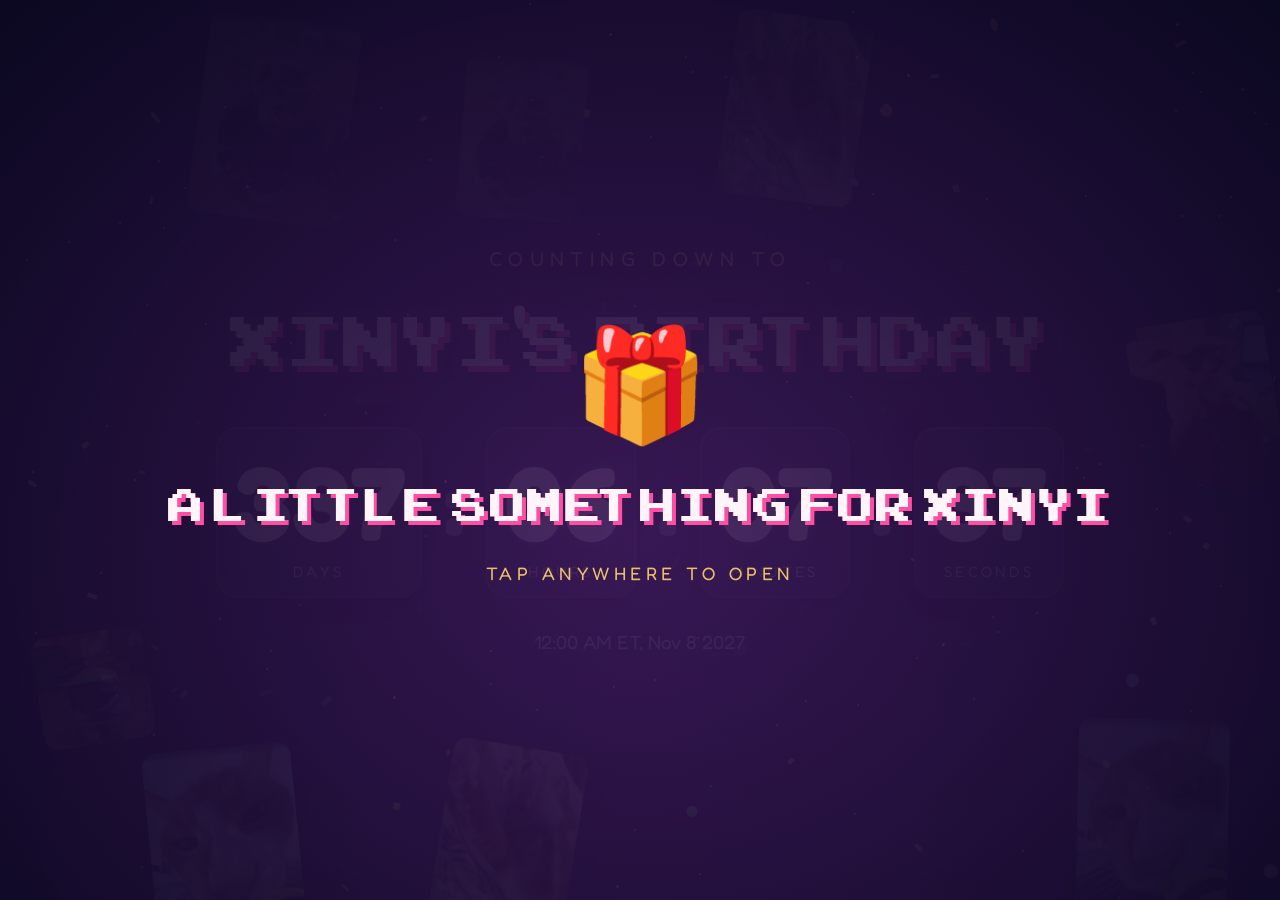
==== commit 39b0d216: "Birthday page: envelope with letter before the slideshow, then countdown to next year's birthday Co-" ====
--- a/birthday/index.html
+++ b/birthday/index.html
@@ -302,7 +302,7 @@
       <div class="env-hint" id="envHint">Tap the envelope</div>
       <div class="letter" id="letter">
         <div class="dear">Dear Xinyi,</div>
-        <p>Happy birthday and miss you every day. You light up my life every time you smile or laugh at a meme or make silly jokes. Your music, art, creativity and funny silly humor makes you who you are there. There is no other Xinyi who could be you, you make the name beautiful. On this day, let's celebrate you and also look back on our memories this year!</p>
+        <p>Happy birthday and miss you every day. You light up my life every time you smile or laugh at a meme or make silly jokes. Your music, art, creativity and funny silly humor makes you who you are. There is no other Xinyi who could be you, you make the name beautiful. On this day, let's celebrate you and also look back on our memories this year!</p>
         <p class="sign">Love,<br>Gokul</p>
         <button id="toMemories">Look back at our memories ▶</button>
       </div>
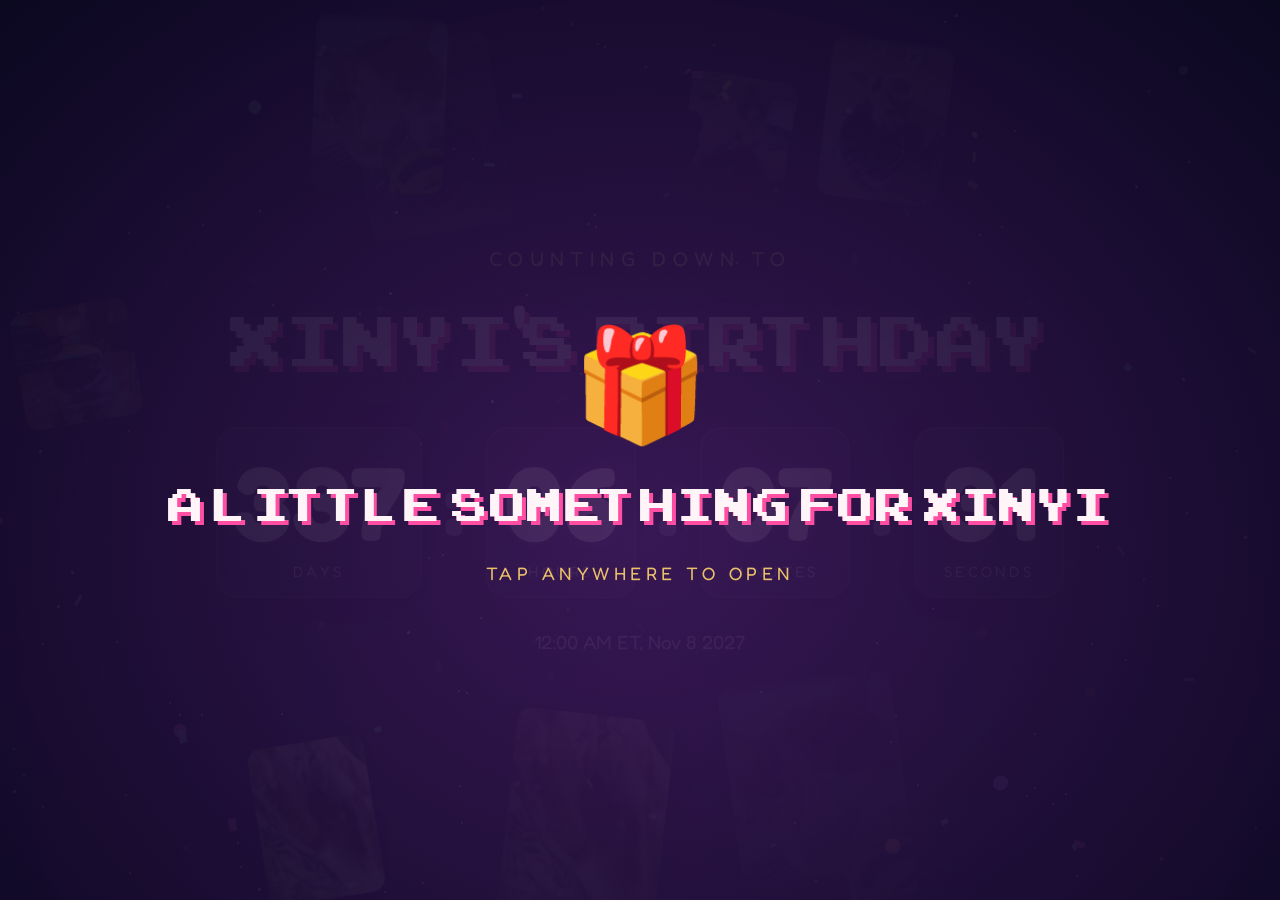
==== commit 3114261b: "Birthday page: letter pops out in front of the envelope when opened Co-Authored-By: Claude Opus 5.5 " ====
--- a/birthday/index.html
+++ b/birthday/index.html
@@ -144,13 +144,17 @@
     animation: bob 2.2s ease-in-out infinite; perspective: 900px;
   }
   @keyframes bob { 0%,100% { transform: translateY(0) rotate(-1.5deg) } 50% { transform: translateY(-10px) rotate(1.5deg) } }
-  .env .back { position: absolute; inset: 0; background: #e8899f; border-radius: 10px; box-shadow: 0 18px 40px rgba(0,0,0,.45); }
+  .env .back { position: absolute; inset: 0; z-index: 0; background: #e8899f; border-radius: 10px; box-shadow: 0 18px 40px rgba(0,0,0,.45); }
   .env .paper {
-    position: absolute; left: 7%; right: 7%; top: 8%; height: 80%; background: #fffaf2; border-radius: 6px;
-    transition: transform .8s cubic-bezier(.3,1.3,.5,1) .35s;
+    position: absolute; left: 7%; right: 7%; top: 8%; height: 80%; z-index: 1; background: #fffaf2; border-radius: 6px;
+    box-shadow: 0 0 0 1px rgba(0,0,0,.04);
+  }
+  .env .paper::before {
+    content: ''; position: absolute; left: 10%; right: 10%; top: 16%; bottom: 10%;
+    background: repeating-linear-gradient(to bottom, transparent 0 14px, rgba(255,126,182,.3) 14px 15px);
   }
   .env .front {
-    position: absolute; inset: 0; border-radius: 10px;
+    position: absolute; inset: 0; z-index: 2; border-radius: 10px;
     background: linear-gradient(to top right, #ffb3c6 49.6%, transparent 50%) left / 50.5% 100% no-repeat,
                 linear-gradient(to top left, #ffa6bc 49.6%, transparent 50%) right / 50.5% 100% no-repeat;
   }
@@ -166,7 +170,13 @@
   .env.open { animation: none; }
   .env.open .flap { transform: rotateX(180deg); z-index: 0; }
   .env.open .heart { opacity: 0; }
-  .env.open .paper { transform: translateY(-45%); }
+  .env.open .paper { animation: pullOut 1.1s cubic-bezier(.4,0,.2,1) .35s forwards; }
+  @keyframes pullOut {
+    0%   { transform: translateY(0);                z-index: 1; }
+    50%  { transform: translateY(-75%);             z-index: 1; }
+    51%  { transform: translateY(-75%);             z-index: 6; box-shadow: 0 8px 20px rgba(0,0,0,.25); }
+    100% { transform: translateY(-15%) scale(1.3);  z-index: 6; box-shadow: 0 12px 28px rgba(0,0,0,.3); }
+  }
   .env-hint { font-size: 15px; opacity: .75; letter-spacing: .1em; }
   .letter {
     display: none; width: min(640px, 90vw); max-height: 68vh; overflow-y: auto;
@@ -543,7 +553,7 @@
       env.style.display = 'none';
       document.querySelector('.env-cap').style.display = 'none';
       letter.classList.add('show-it');
-    }, 1200);
+    }, 1500);
   });
   document.getElementById('toMemories').addEventListener('click', () => {
     document.body.classList.remove('letter-on');
